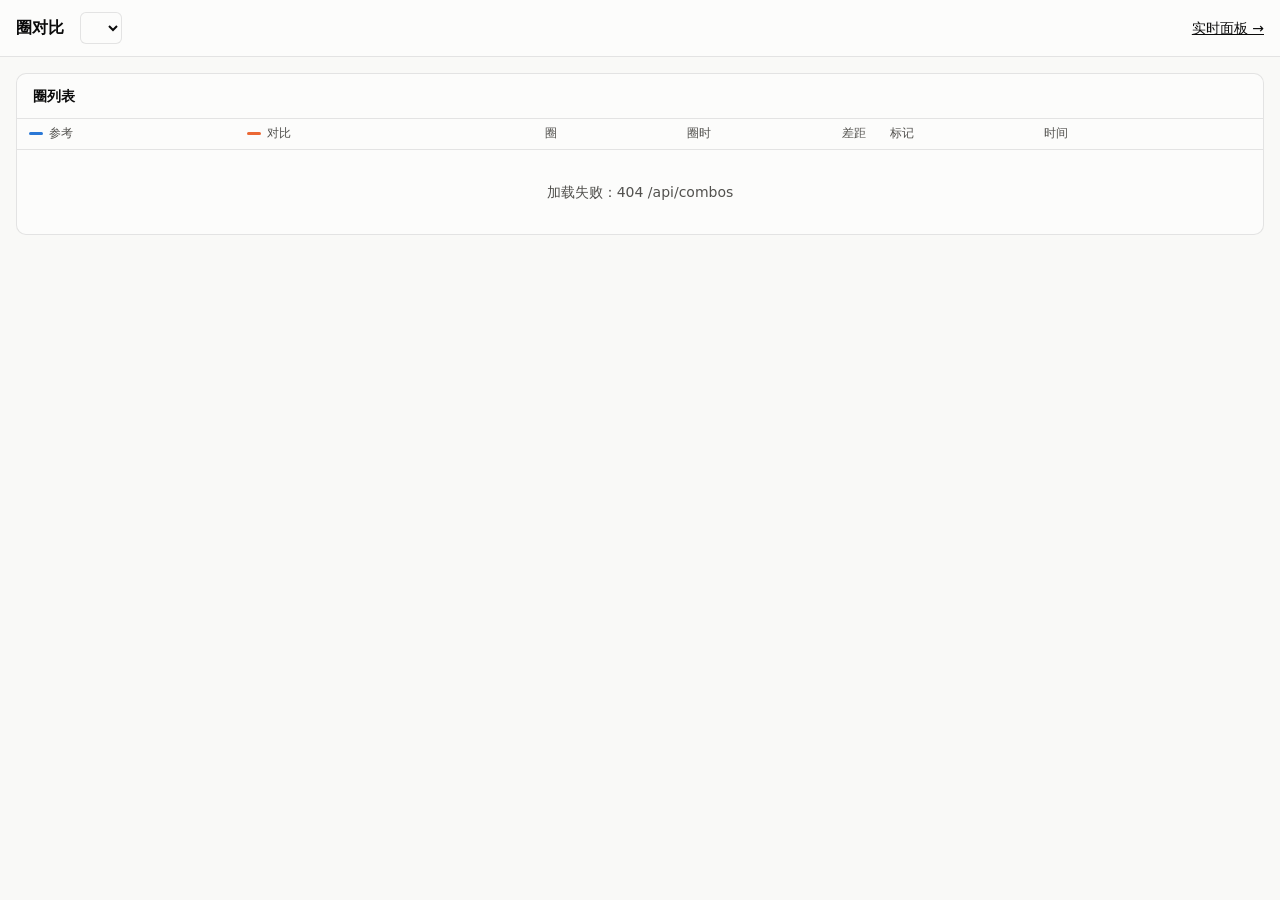
==== web/index.html @ b54a20e9 "Build lap comparison page and live dashboard - web/index.html: combo picker, lap table (ref/cmp pick" ====
<!doctype html>
<html lang="zh-CN">
<head>
<meta charset="utf-8">
<meta name="viewport" content="width=device-width, initial-scale=1">
<title>圈对比</title>
<link rel="stylesheet" href="/vendor/uPlot.min.css">
<style>
:root {
  color-scheme: light;
  --page: #f9f9f7;
  --surface: #fcfcfb;
  --text: #0b0b0b;
  --text-2: #52514e;
  --muted: #898781;
  --grid: #e1e0d9;
  --axis: #c3c2b7;
  --border: rgba(11, 11, 11, 0.10);
  --hover: rgba(11, 11, 11, 0.04);
  --ref: #2a78d6;
  --cmp: #eb6834;
  --slower: #d03b3b;
  --faster: #0ca30c;
  --slower-wash: rgba(208, 59, 59, 0.12);
  --faster-wash: rgba(12, 163, 12, 0.12);
  --danger-text: #b42f2f;
}
@media (prefers-color-scheme: dark) {
  :root:where(:not([data-theme="light"])) {
    color-scheme: dark;
    --page: #0d0d0d;
    --surface: #1a1a19;
    --text: #f0efec;
    --text-2: #c3c2b7;
    --muted: #898781;
    --grid: #2c2c2a;
    --axis: #383835;
    --border: rgba(255, 255, 255, 0.10);
    --hover: rgba(255, 255, 255, 0.05);
    --ref: #3987e5;
    --cmp: #d95926;
    --slower-wash: rgba(208, 59, 59, 0.20);
    --faster-wash: rgba(12, 163, 12, 0.20);
    --danger-text: #e66767;
  }
}
:root[data-theme="dark"] {
  color-scheme: dark;
  --page: #0d0d0d;
  --surface: #1a1a19;
  --text: #f0efec;
  --text-2: #c3c2b7;
  --muted: #898781;
  --grid: #2c2c2a;
  --axis: #383835;
  --border: rgba(255, 255, 255, 0.10);
  --hover: rgba(255, 255, 255, 0.05);
  --ref: #3987e5;
  --cmp: #d95926;
  --slower-wash: rgba(208, 59, 59, 0.20);
  --faster-wash: rgba(12, 163, 12, 0.20);
  --danger-text: #e66767;
}

* { box-sizing: border-box; }
body {
  margin: 0;
  background: var(--page);
  color: var(--text);
  font: 14px/1.45 system-ui, -apple-system, "Segoe UI", "PingFang SC", "Microsoft YaHei", sans-serif;
}
header {
  display: flex; flex-wrap: wrap; align-items: center; gap: 12px 16px;
  padding: 12px 16px; border-bottom: 1px solid var(--border); background: var(--surface);
}
header h1 { font-size: 16px; margin: 0; font-weight: 600; }
header .spacer { flex: 1; }
a { color: inherit; }
select, button {
  font: inherit; color: var(--text); background: var(--surface);
  border: 1px solid var(--border); border-radius: 6px; padding: 5px 10px; min-height: 32px;
}
button { cursor: pointer; }
button:hover:not(:disabled) { background: var(--hover); }
button:disabled { opacity: .45; cursor: default; }
select { max-width: 100%; }

main { padding: 16px; max-width: 1400px; margin: 0 auto; display: grid; gap: 16px; }
main > * { min-width: 0; }     /* 表格太宽时在卡片内部滚动，不把整页撑宽 */
.card { background: var(--surface); border: 1px solid var(--border); border-radius: 10px; }
.card-head {
  display: flex; flex-wrap: wrap; align-items: baseline; gap: 8px 16px;
  padding: 12px 16px; border-bottom: 1px solid var(--border);
}
.card-head h2 { font-size: 14px; margin: 0; font-weight: 600; }
.hint { color: var(--muted); font-size: 12px; }
.empty { padding: 32px 16px; text-align: center; color: var(--text-2); }

/* ---- lap table */
.table-wrap { overflow: auto; max-height: 340px; }
table { border-collapse: collapse; width: 100%; font-variant-numeric: tabular-nums; }
th, td { padding: 6px 12px; text-align: left; white-space: nowrap; }
th { position: sticky; top: 0; background: var(--surface); color: var(--text-2); font-weight: 500;
     font-size: 12px; border-bottom: 1px solid var(--border); z-index: 1; }
td { border-bottom: 1px solid var(--grid); }
tbody tr:hover { background: var(--hover); }
td.num, th.num { text-align: right; }
td.pick { text-align: center; width: 1%; }
td.pick input { width: 16px; height: 16px; cursor: pointer; }
td.pick input:disabled { cursor: default; }
.ref-key, .cmp-key { display: inline-block; width: 14px; height: 3px; border-radius: 2px; vertical-align: middle; margin-right: 6px; }
.ref-key { background: var(--ref); }
.cmp-key { background: var(--cmp); }
.chip { display: inline-block; font-size: 12px; padding: 0 6px; border-radius: 4px; border: 1px solid var(--border);
        color: var(--text-2); margin-right: 4px; }
.chip.bad { color: var(--danger-text); }
.best { font-weight: 600; }
.del { border: none; background: none; color: var(--muted); padding: 2px 6px; min-height: 0; }
.del:hover { color: var(--danger-text); background: none; }

/* ---- charts */
.legend { display: flex; flex-wrap: wrap; gap: 4px 20px; align-items: center; }
.legend span { white-space: nowrap; }
.readout {
  display: grid; grid-template-columns: repeat(auto-fill, minmax(150px, 1fr)); gap: 2px 16px;
  padding: 8px 16px; border-bottom: 1px solid var(--border); font-variant-numeric: tabular-nums;
  font-size: 12px; color: var(--text-2); min-height: 38px;
}
.readout b { color: var(--text); font-weight: 600; }
.chart { padding: 4px 4px 0; }
.chart-title { padding: 6px 12px 0; font-size: 12px; color: var(--text-2); display: flex; justify-content: space-between; gap: 8px; }
.chart-title .hint { white-space: nowrap; }
.u-select { background: var(--hover); }
.uplot { font-family: inherit; }
</style>
</head>
<body>
<header>
  <h1>圈对比</h1>
  <select id="combo" aria-label="赛道和车型"></select>
  <span class="spacer"></span>
  <a href="/live">实时面板 →</a>
</header>

<main>
  <section class="card" id="laps-card">
    <div class="card-head">
      <h2>圈列表</h2>
      <span class="hint" id="laps-hint"></span>
    </div>
    <div class="table-wrap">
      <table>
        <thead><tr>
          <th title="参考圈"><span class="ref-key"></span>参考</th>
          <th title="对比圈"><span class="cmp-key"></span>对比</th>
          <th class="num">圈</th>
          <th class="num">圈时</th>
          <th class="num">差距</th>
          <th>标记</th>
          <th>时间</th>
          <th></th>
        </tr></thead>
        <tbody id="laps"></tbody>
      </table>
    </div>
    <div class="empty" id="laps-empty" hidden></div>
  </section>

  <section class="card" id="charts-card" hidden>
    <div class="card-head">
      <div class="legend" id="legend"></div>
      <span class="spacer" style="flex:1"></span>
      <span class="hint">拖动框选放大，双击还原</span>
      <button id="csv">导出 CSV</button>
    </div>
    <div class="readout" id="readout"></div>
    <div id="charts"></div>
  </section>
</main>

<script src="/vendor/uPlot.iife.min.js"></script>
<script>
"use strict";

const GAME_NAMES = { sim: "模拟数据", acc: "ACC", ac: "AC", iracing: "iRacing", lmu: "LMU" };
const $ = (id) => document.getElementById(id);
const state = { combo: null, laps: [], bestId: null, ref: null, cmp: null, data: null, plots: [] };

// ------------------------------------------------------------------ helpers
function fmtLap(ms) {
  if (ms == null || ms <= 0) return "--:--.---";
  const m = Math.floor(ms / 60000), s = Math.floor(ms % 60000 / 1000), milli = ms % 1000;
  return `${m}:${String(s).padStart(2, "0")}.${String(milli).padStart(3, "0")}`;
}
function fmtGap(ms) {
  if (ms == null) return "";
  if (ms === 0) return "—";
  return (ms > 0 ? "+" : "−") + (Math.abs(ms) / 1000).toFixed(3);
}
function fmtDelta(s) {
  if (s == null || Number.isNaN(s)) return "–";
  return (s > 0 ? "+" : s < 0 ? "−" : "±") + Math.abs(s).toFixed(3) + " s";
}
function fmtDate(iso) {
  const d = new Date(iso);
  if (Number.isNaN(d.getTime())) return iso || "";
  const pad = (n) => String(n).padStart(2, "0");
  return `${d.getMonth() + 1}-${pad(d.getDate())} ${pad(d.getHours())}:${pad(d.getMinutes())}`;
}
function css(name) { return getComputedStyle(document.documentElement).getPropertyValue(name).trim(); }
async function getJSON(url, opts) {
  const r = await fetch(url, opts);
  if (!r.ok) throw new Error(`${r.status} ${url}`);
  return r.json();
}
function comboKey(c) { return [c.game, c.track, c.car].join("\u0000"); }
function comboLabel(c) { return `${GAME_NAMES[c.game] || c.game} · ${c.track} · ${c.car}（${c.laps} 圈）`; }
function lapLabel(lap) { return `第 ${lap.lap_number} 圈 ${fmtLap(lap.lap_time_ms)}`; }

// URL 里记住当前选择，刷新 / 分享链接时能回到同一个对比
function saveUrl() {
  const p = new URLSearchParams();
  if (state.combo) { p.set("game", state.combo.game); p.set("track", state.combo.track); p.set("car", state.combo.car); }
  if (state.ref) p.set("ref", state.ref);
  if (state.cmp) p.set("cmp", state.cmp);
  history.replaceState(null, "", "?" + p.toString());
}

// ------------------------------------------------------------------ combos
async function loadCombos() {
  const combos = await getJSON("/api/combos");
  const sel = $("combo");
  sel.innerHTML = "";
  if (!combos.length) {
    sel.hidden = true;
    showLapsEmpty("还没有记录到任何圈。开着游戏跑几圈，或者用 python -m simtelemetry --game sim 生成演示数据。");
    return;
  }
  const url = new URLSearchParams(location.search);
  let pick = combos[0];
  for (const c of combos) {
    const o = document.createElement("option");
    o.value = comboKey(c);
    o.textContent = comboLabel(c);
    sel.append(o);
    if (c.game === url.get("game") && c.track === url.get("track") && c.car === url.get("car")) pick = c;
  }
  sel.value = comboKey(pick);
  sel.onchange = () => selectCombo(combos.find((c) => comboKey(c) === sel.value), false);
  await selectCombo(pick, true);
}

function showLapsEmpty(text) {
  $("laps").innerHTML = "";
  $("laps-empty").textContent = text;
  $("laps-empty").hidden = false;
  $("charts-card").hidden = true;
}

async function selectCombo(combo, fromUrl) {
  state.combo = combo;
  const q = new URLSearchParams({ game: combo.game, track: combo.track, car: combo.car });
  const r = await getJSON("/api/laps?" + q);
  state.laps = r.laps;
  state.bestId = r.best_lap_id;
  const url = new URLSearchParams(location.search);
  const has = (id) => state.laps.some((l) => l.id === id);
  const uRef = Number(url.get("ref")), uCmp = Number(url.get("cmp"));
  if (fromUrl && has(uRef) && has(uCmp) && uRef !== uCmp) {
    state.ref = uRef; state.cmp = uCmp;
  } else {
    // 默认：参考 = 个人最快干净圈；对比 = 最近的另一圈
    state.ref = state.bestId ?? state.laps[0]?.id ?? null;
    state.cmp = state.laps.find((l) => l.id !== state.ref)?.id ?? null;
  }
  renderLaps();
  await loadCompare();
}

// ------------------------------------------------------------------ lap table
function renderLaps() {
  const tbody = $("laps");
  tbody.innerHTML = "";
  const best = state.laps.find((l) => l.id === state.bestId);
  $("laps-empty").hidden = true;
  $("laps-hint").textContent = best
    ? `${state.laps.length} 圈 · 最快干净圈 ${fmtLap(best.lap_time_ms)}`
    : `${state.laps.length} 圈 · 还没有干净圈（有效、完整、非出站/进站）`;
  if (!state.laps.length) { showLapsEmpty("这个组合下没有圈了。"); return; }

  for (const lap of state.laps) {
    const tr = document.createElement("tr");
    const flags = [];
    if (lap.is_out_lap) flags.push(["出站", false]);
    if (lap.is_in_lap) flags.push(["进站", false]);
    if (!lap.is_valid) flags.push(["无效", true]);
    if (!lap.is_complete) flags.push(["不完整", true]);
    if (lap.time_source === "estimated") flags.push(["估算圈时", false]);
    tr.innerHTML = `
      <td class="pick"><input type="radio" name="ref" aria-label="设为参考圈" ${lap.id === state.ref ? "checked" : ""} ${lap.id === state.cmp ? "disabled" : ""}></td>
      <td class="pick"><input type="radio" name="cmp" aria-label="设为对比圈" ${lap.id === state.cmp ? "checked" : ""} ${lap.id === state.ref ? "disabled" : ""}></td>
      <td class="num">${lap.lap_number}</td>
      <td class="num ${lap.id === state.bestId ? "best" : ""}">${fmtLap(lap.lap_time_ms)}</td>
      <td class="num">${best && lap.is_clean ? fmtGap(lap.lap_time_ms - best.lap_time_ms) : ""}</td>
      <td>${flags.map(([t, bad]) => `<span class="chip${bad ? " bad" : ""}">${t}</span>`).join("")}</td>
      <td>${fmtDate(lap.recorded_at)}</td>
      <td><button class="del" title="删除这一圈" aria-label="删除第 ${lap.lap_number} 圈">✕</button></td>`;
    const [refIn, cmpIn] = tr.querySelectorAll("input");
    refIn.onchange = () => { state.ref = lap.id; renderLaps(); loadCompare(); };
    cmpIn.onchange = () => { state.cmp = lap.id; renderLaps(); loadCompare(); };
    tr.querySelector(".del").onclick = () => deleteLap(lap);
    tbody.append(tr);
  }
}

async function deleteLap(lap) {
  if (!confirm(`删除${lapLabel(lap)}？删除后不能恢复。`)) return;
  await fetch(`/api/laps/${lap.id}`, { method: "DELETE" });
  if (state.ref === lap.id) state.ref = null;
  if (state.cmp === lap.id) state.cmp = null;
  await selectCombo(state.combo, false);
}

// ------------------------------------------------------------------ compare
async function loadCompare() {
  saveUrl();
  if (!state.ref || !state.cmp) {
    $("charts-card").hidden = true;
    destroyPlots();
    return;
  }
  const points = Math.max(300, Math.min(3000, Math.round(document.querySelector("main").clientWidth * 1.5 || 1500)));
  const want = [state.ref, state.cmp].join();
  const data = await getJSON(`/api/compare?ref=${state.ref}&cmp=${state.cmp}&points=${points}`);
  if ([state.ref, state.cmp].join() !== want) return;     // 加载期间用户又换了圈
  state.data = data;
  $("charts-card").hidden = false;
  renderLegend();
  buildPlots();
}

function renderLegend() {
  const d = state.data;
  const total = d.delta[d.delta.length - 1];
  $("legend").innerHTML = `
    <span><span class="ref-key"></span>参考：${lapLabel(d.ref.lap)}</span>
    <span><span class="cmp-key"></span>对比：${lapLabel(d.cmp.lap)}</span>
    <span>终点差距 <b>${fmtDelta(total)}</b>${total > 0 ? "（对比圈更慢）" : total < 0 ? "（对比圈更快）" : ""}</span>`;
}

// 横轴刻度取整：米用 50/100/200/250/500/1000…，百分比用 1/2/5/10/20/25
function xSplits(u, ai, min, max) {
  const len = state.data.track_length_m, k = len || 100;
  const span = (max - min) * k, target = Math.max(3, Math.floor(u.width / 90));
  const steps = len ? [10, 20, 50, 100, 200, 250, 500, 1000, 2000] : [1, 2, 5, 10, 20, 25, 50];
  const step = steps.find((st) => span / st <= target) || steps[steps.length - 1];
  const out = [];
  for (let v = Math.ceil(min * k / step) * step; v <= max * k + 1e-9; v += step) out.push(v / k);
  return out;
}

function xInfo() {
  const len = state.data.track_length_m;
  return len
    ? { len, unit: "m", fmt: (x) => `${Math.round(x * len)} m`, tick: (x) => String(Math.round(x * len)) }
    : { len: null, unit: "%", fmt: (x) => `${(x * 100).toFixed(1)}%`, tick: (x) => `${Math.round(x * 100)}` };
}

// 五张图共用一个横轴；颜色只表示“哪一圈”，油门在 0 以上、刹车在 0 以下
const CHARTS = [
  { key: "delta", title: "时间差 delta（s）", hint: "0 以上 = 对比圈更慢", height: 150 },
  { key: "speed", title: "速度（km/h）", height: 190 },
  { key: "pedals", title: "油门（上）/ 刹车（下）（%）", height: 170 },
  { key: "gear", title: "挡位", height: 140 },
  { key: "steer", title: "转向（左右满舵 = ±100%）", hint: "正负方向取决于游戏", height: 130 },
];

function destroyPlots() {
  for (const p of state.plots) p.destroy();
  state.plots = [];
  $("charts").innerHTML = "";
}

function buildPlots() {
  destroyPlots();
  const d = state.data, x = d.x, xi = xInfo();
  const colors = { ref: css("--ref"), cmp: css("--cmp"), text: css("--text"), muted: css("--muted"),
                   grid: css("--grid"), axis: css("--axis"), slowerWash: css("--slower-wash"), fasterWash: css("--faster-wash") };
  const pct = (arr, k = 100) => arr.map((v) => (v == null ? null : v * k));
  // 踏板：松开（≈0）的地方不画，只保留离开 / 回到 0 的那一个点，否则几条 0 线叠在一起像一根坐标轴
  const on = (v) => v != null && v > 0.005;
  const pedal = (arr, sign) => arr.map((v, i) => (on(v) || on(arr[i - 1]) || on(arr[i + 1]) ? sign * (v || 0) * 100 : null));
  const pos0 = d.delta.map((v) => (v == null ? null : Math.max(v, 0)));
  const neg0 = d.delta.map((v) => (v == null ? null : Math.min(v, 0)));
  const line = (stroke, extra = {}) => ({ stroke, width: 2, points: { show: false }, ...extra });
  const stepped = uPlot.paths.stepped({ align: 1 });

  const series = {
    delta: [[pos0, neg0, d.delta], [
      { stroke: "transparent", fill: colors.slowerWash, fillTo: 0, width: 0, points: { show: false } },
      { stroke: "transparent", fill: colors.fasterWash, fillTo: 0, width: 0, points: { show: false } },
      line(colors.text, { width: 1.5 }),
    ]],
    speed: [[d.ref.speed, d.cmp.speed], [line(colors.ref), line(colors.cmp)]],
    pedals: [[pedal(d.ref.throttle, 1), pedal(d.cmp.throttle, 1), pedal(d.ref.brake, -1), pedal(d.cmp.brake, -1)],
             [line(colors.ref), line(colors.cmp), line(colors.ref), line(colors.cmp)]],
    gear: [[d.ref.gear, d.cmp.gear], [line(colors.ref, { paths: stepped }), line(colors.cmp, { paths: stepped })]],
    steer: [[pct(d.ref.steer), pct(d.cmp.steer)], [line(colors.ref), line(colors.cmp)]],
  };
  const yRange = {
    delta: (u, min, max) => { const m = Math.max(0.05, Math.abs(min), Math.abs(max)) * 1.1; return [-m, m]; },
    pedals: () => [-105, 105],
    steer: (u, min, max) => { const m = Math.max(10, Math.abs(min), Math.abs(max)) * 1.1; return [-m, m]; },
    gear: (u, min, max) => [Math.min(0, min) - 0.5, max + 0.5],
  };
  const ySplits = {
    gear: (u, ai, min, max) => { const out = []; for (let g = Math.ceil(min); g <= max; g++) out.push(g); return out; },
  };
  const yValues = {
    pedals: (u, ticks) => ticks.map((t) => Math.abs(t)),
    gear: (u, ticks) => ticks.map((t) => (Number.isInteger(t) ? (t < 0 ? "R" : t === 0 ? "N" : t) : "")),
  };

  const width = Math.max(280, $("charts").clientWidth - 8);
  const sync = uPlot.sync("lap-compare");
  const axisBase = { stroke: colors.muted, grid: { stroke: colors.grid, width: 1 }, ticks: { stroke: colors.axis, width: 1, size: 4 },
                     font: "11px system-ui, sans-serif" };

  CHARTS.forEach((c, i) => {
    const wrap = document.createElement("div");
    wrap.className = "chart";
    wrap.innerHTML = `<div class="chart-title"><span>${c.title}</span>${c.hint ? `<span class="hint">${c.hint}</span>` : ""}</div>`;
    $("charts").append(wrap);
    const [ys, ser] = series[c.key];
    const last = i === CHARTS.length - 1;
    const opts = {
      width, height: c.height,
      legend: { show: false },
      cursor: { y: false, sync: { key: sync.key, setSeries: false, scales: ["x", null] }, drag: { x: true, y: false },
                points: { size: 8, width: 2, stroke: css("--surface") } },
      scales: { x: { time: false }, y: { range: yRange[c.key] } },
      axes: [
        { ...axisBase, splits: xSplits, values: (u, ticks) => ticks.map(xi.tick), size: last ? 34 : 8, ...(last ? {} : { values: () => [] }),
          label: last ? (xi.len ? "距离（m）" : "圈内位置（%）") : undefined, labelSize: last ? 16 : 0, labelFont: "11px system-ui, sans-serif" },
        { ...axisBase, size: 44, values: yValues[c.key], splits: ySplits[c.key] },
      ],
      series: [{}, ...ser],
      hooks: { setCursor: [(u) => updateReadout(u.cursor.idx)] },
    };
    state.plots.push(new uPlot(opts, [x, ...ys], wrap));
  });
  // 框选放大 / 双击还原：任意一张图改了 x 范围，同步到其它图
  for (const p of state.plots) {
    p.hooks.setScale = [(u, key) => {
      if (key !== "x") return;
      const { min, max } = u.scales.x;
      for (const o of state.plots) if (o !== u && (o.scales.x.min !== min || o.scales.x.max !== max)) o.setScale("x", { min, max });
    }];
  }
  updateReadout(null);
}

function updateReadout(idx) {
  const d = state.data, el = $("readout");
  if (!d) return;
  if (idx == null) { el.innerHTML = `<span>鼠标移到图上（手机上点一下）查看该位置的数值</span>`; return; }
  const xi = xInfo();
  const g = (v) => (v == null ? "–" : v < 0 ? "R" : v === 0 ? "N" : v);
  const n = (v, k = 1, f = 0) => (v == null ? "–" : (v * k).toFixed(f));
  el.innerHTML = `
    <span>位置 <b>${xi.fmt(d.x[idx])}</b></span>
    <span>delta <b>${fmtDelta(d.delta[idx])}</b></span>
    <span><span class="ref-key"></span>速度 <b>${n(d.ref.speed[idx])}</b> · <span class="cmp-key"></span><b>${n(d.cmp.speed[idx])}</b></span>
    <span><span class="ref-key"></span>油门 <b>${n(d.ref.throttle[idx], 100)}%</b> · <span class="cmp-key"></span><b>${n(d.cmp.throttle[idx], 100)}%</b></span>
    <span><span class="ref-key"></span>刹车 <b>${n(d.ref.brake[idx], 100)}%</b> · <span class="cmp-key"></span><b>${n(d.cmp.brake[idx], 100)}%</b></span>
    <span><span class="ref-key"></span>挡位 <b>${g(d.ref.gear[idx])}</b> · <span class="cmp-key"></span><b>${g(d.cmp.gear[idx])}</b></span>`;
}

// ------------------------------------------------------------------ CSV
function exportCsv() {
  const d = state.data;
  if (!d) return;
  const xi = xInfo();
  const ch = ["speed", "throttle", "brake", "steer", "gear", "rpm"];
  const head = [xi.len ? "distance_m" : "position_pct", ...ch.map((c) => "ref_" + c), ...ch.map((c) => "cmp_" + c), "delta_s"];
  const rows = [head.join(",")];
  d.x.forEach((x, i) => {
    const pos = xi.len ? (x * xi.len).toFixed(1) : (x * 100).toFixed(3);
    rows.push([pos, ...ch.map((c) => d.ref[c][i] ?? ""), ...ch.map((c) => d.cmp[c][i] ?? ""), d.delta[i] ?? ""].join(","));
  });
  const blob = new Blob(["﻿" + rows.join("\n")], { type: "text/csv;charset=utf-8" });
  const a = document.createElement("a");
  a.href = URL.createObjectURL(blob);
  a.download = `lap_${d.ref.lap.lap_number}_vs_${d.cmp.lap.lap_number}.csv`;
  a.click();
  setTimeout(() => URL.revokeObjectURL(a.href), 1000);
}
$("csv").onclick = exportCsv;

// ------------------------------------------------------------------ resize / theme
let resizeTimer = 0;
new ResizeObserver(() => {
  clearTimeout(resizeTimer);
  resizeTimer = setTimeout(() => {
    const w = Math.max(280, $("charts").clientWidth - 8);
    for (const p of state.plots) p.setSize({ width: w, height: p.height });
  }, 100);
}).observe($("charts"));
matchMedia("(prefers-color-scheme: dark)").addEventListener("change", () => state.data && buildPlots());

loadCombos().catch((e) => showLapsEmpty("加载失败：" + e.message));
</script>
</body>
</html>
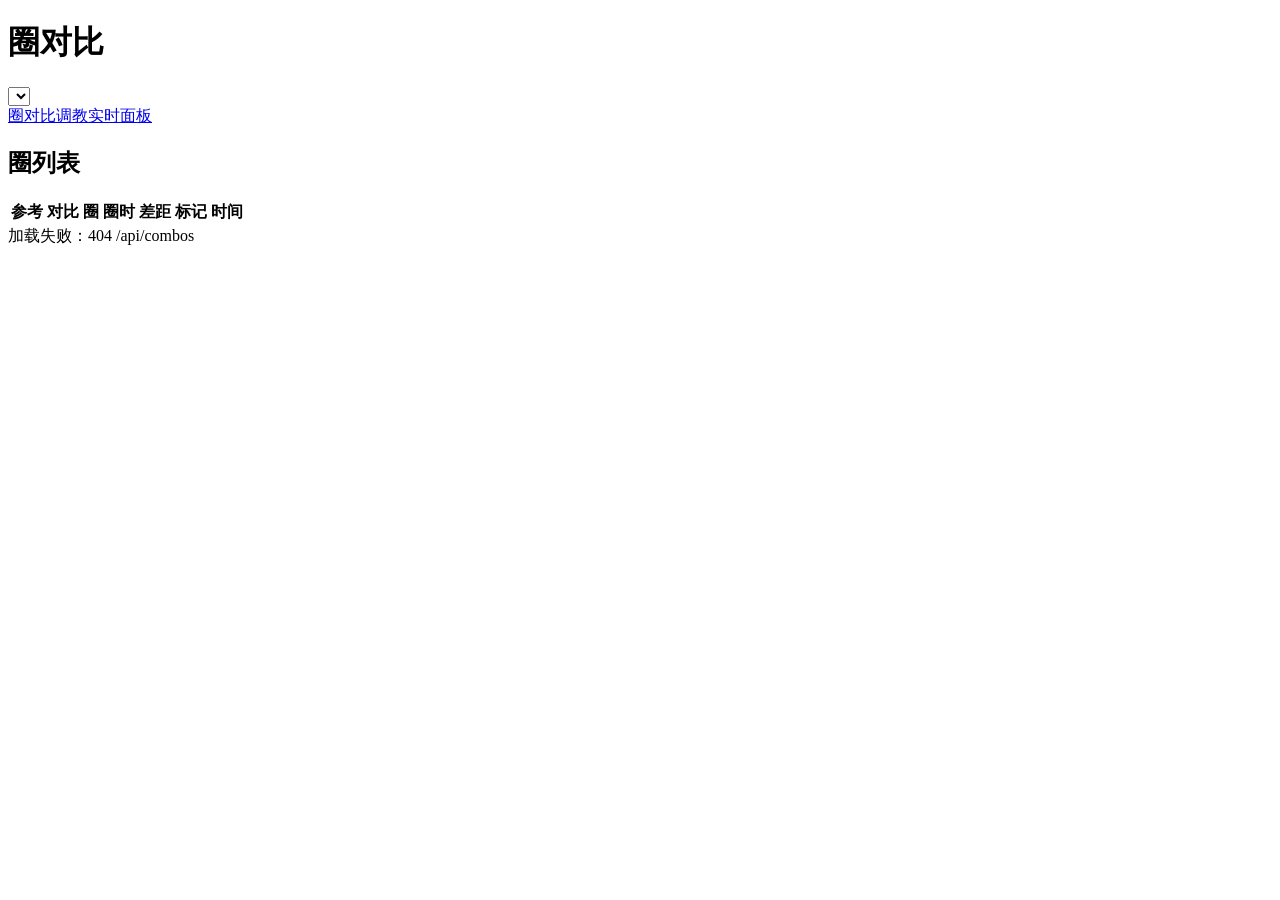
==== commit 35547a3e: "Add setup library with version history and setups page - setups/library.py: background scan of the A" ====
--- a/web/index.html
+++ b/web/index.html
@@ -5,119 +5,8 @@
 <meta name="viewport" content="width=device-width, initial-scale=1">
 <title>圈对比</title>
 <link rel="stylesheet" href="/vendor/uPlot.min.css">
+<link rel="stylesheet" href="/static/app.css">
 <style>
-:root {
-  color-scheme: light;
-  --page: #f9f9f7;
-  --surface: #fcfcfb;
-  --text: #0b0b0b;
-  --text-2: #52514e;
-  --muted: #898781;
-  --grid: #e1e0d9;
-  --axis: #c3c2b7;
-  --border: rgba(11, 11, 11, 0.10);
-  --hover: rgba(11, 11, 11, 0.04);
-  --ref: #2a78d6;
-  --cmp: #eb6834;
-  --slower: #d03b3b;
-  --faster: #0ca30c;
-  --slower-wash: rgba(208, 59, 59, 0.12);
-  --faster-wash: rgba(12, 163, 12, 0.12);
-  --danger-text: #b42f2f;
-}
-@media (prefers-color-scheme: dark) {
-  :root:where(:not([data-theme="light"])) {
-    color-scheme: dark;
-    --page: #0d0d0d;
-    --surface: #1a1a19;
-    --text: #f0efec;
-    --text-2: #c3c2b7;
-    --muted: #898781;
-    --grid: #2c2c2a;
-    --axis: #383835;
-    --border: rgba(255, 255, 255, 0.10);
-    --hover: rgba(255, 255, 255, 0.05);
-    --ref: #3987e5;
-    --cmp: #d95926;
-    --slower-wash: rgba(208, 59, 59, 0.20);
-    --faster-wash: rgba(12, 163, 12, 0.20);
-    --danger-text: #e66767;
-  }
-}
-:root[data-theme="dark"] {
-  color-scheme: dark;
-  --page: #0d0d0d;
-  --surface: #1a1a19;
-  --text: #f0efec;
-  --text-2: #c3c2b7;
-  --muted: #898781;
-  --grid: #2c2c2a;
-  --axis: #383835;
-  --border: rgba(255, 255, 255, 0.10);
-  --hover: rgba(255, 255, 255, 0.05);
-  --ref: #3987e5;
-  --cmp: #d95926;
-  --slower-wash: rgba(208, 59, 59, 0.20);
-  --faster-wash: rgba(12, 163, 12, 0.20);
-  --danger-text: #e66767;
-}
-
-* { box-sizing: border-box; }
-body {
-  margin: 0;
-  background: var(--page);
-  color: var(--text);
-  font: 14px/1.45 system-ui, -apple-system, "Segoe UI", "PingFang SC", "Microsoft YaHei", sans-serif;
-}
-header {
-  display: flex; flex-wrap: wrap; align-items: center; gap: 12px 16px;
-  padding: 12px 16px; border-bottom: 1px solid var(--border); background: var(--surface);
-}
-header h1 { font-size: 16px; margin: 0; font-weight: 600; }
-header .spacer { flex: 1; }
-a { color: inherit; }
-select, button {
-  font: inherit; color: var(--text); background: var(--surface);
-  border: 1px solid var(--border); border-radius: 6px; padding: 5px 10px; min-height: 32px;
-}
-button { cursor: pointer; }
-button:hover:not(:disabled) { background: var(--hover); }
-button:disabled { opacity: .45; cursor: default; }
-select { max-width: 100%; }
-
-main { padding: 16px; max-width: 1400px; margin: 0 auto; display: grid; gap: 16px; }
-main > * { min-width: 0; }     /* 表格太宽时在卡片内部滚动，不把整页撑宽 */
-.card { background: var(--surface); border: 1px solid var(--border); border-radius: 10px; }
-.card-head {
-  display: flex; flex-wrap: wrap; align-items: baseline; gap: 8px 16px;
-  padding: 12px 16px; border-bottom: 1px solid var(--border);
-}
-.card-head h2 { font-size: 14px; margin: 0; font-weight: 600; }
-.hint { color: var(--muted); font-size: 12px; }
-.empty { padding: 32px 16px; text-align: center; color: var(--text-2); }
-
-/* ---- lap table */
-.table-wrap { overflow: auto; max-height: 340px; }
-table { border-collapse: collapse; width: 100%; font-variant-numeric: tabular-nums; }
-th, td { padding: 6px 12px; text-align: left; white-space: nowrap; }
-th { position: sticky; top: 0; background: var(--surface); color: var(--text-2); font-weight: 500;
-     font-size: 12px; border-bottom: 1px solid var(--border); z-index: 1; }
-td { border-bottom: 1px solid var(--grid); }
-tbody tr:hover { background: var(--hover); }
-td.num, th.num { text-align: right; }
-td.pick { text-align: center; width: 1%; }
-td.pick input { width: 16px; height: 16px; cursor: pointer; }
-td.pick input:disabled { cursor: default; }
-.ref-key, .cmp-key { display: inline-block; width: 14px; height: 3px; border-radius: 2px; vertical-align: middle; margin-right: 6px; }
-.ref-key { background: var(--ref); }
-.cmp-key { background: var(--cmp); }
-.chip { display: inline-block; font-size: 12px; padding: 0 6px; border-radius: 4px; border: 1px solid var(--border);
-        color: var(--text-2); margin-right: 4px; }
-.chip.bad { color: var(--danger-text); }
-.best { font-weight: 600; }
-.del { border: none; background: none; color: var(--muted); padding: 2px 6px; min-height: 0; }
-.del:hover { color: var(--danger-text); background: none; }
-
 /* ---- charts */
 .legend { display: flex; flex-wrap: wrap; gap: 4px 20px; align-items: center; }
 .legend span { white-space: nowrap; }
@@ -139,7 +28,7 @@
   <h1>圈对比</h1>
   <select id="combo" aria-label="赛道和车型"></select>
   <span class="spacer"></span>
-  <a href="/live">实时面板 →</a>
+  <nav><a href="/" aria-current="page">圈对比</a><a href="/setups">调教</a><a href="/live">实时面板</a></nav>
 </header>
 
 <main>
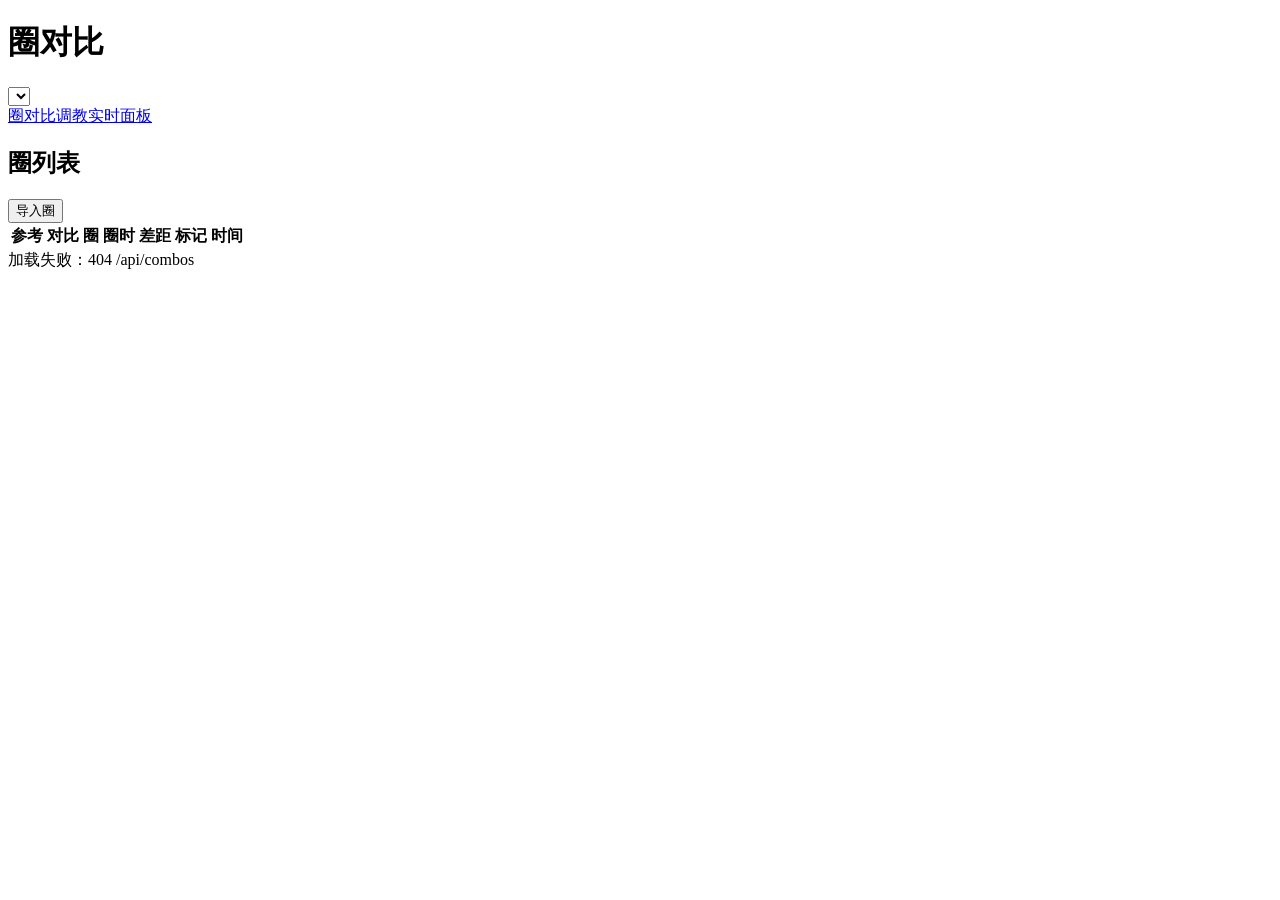
==== commit 3f10ef85: "Add single-lap export/import for comparing against friends' laps - simtelemetry/lapfile.py: .lap.gz " ====
--- a/web/index.html
+++ b/web/index.html
@@ -21,6 +21,16 @@
 .chart-title .hint { white-space: nowrap; }
 .u-select { background: var(--hover); }
 .uplot { font-family: inherit; }
+/* ---- corners */
+#corners-card .table-wrap { max-height: none; }
+#corners tr { cursor: pointer; }
+#corners tr:focus-visible { outline: 2px solid var(--axis); outline-offset: -2px; }
+#corners tr.sel { background: var(--hover); }
+#corners .sep { color: var(--muted); padding: 0 2px; }
+#corners td.slower { background: var(--slower-wash); }
+#corners td.faster { background: var(--faster-wash); }
+#corners-foot td { color: var(--text-2); border-bottom: none; }
+#corners-foot tr:last-child td { color: var(--text); font-weight: 600; }
 </style>
 </head>
 <body>
@@ -36,6 +46,9 @@
     <div class="card-head">
       <h2>圈列表</h2>
       <span class="hint" id="laps-hint"></span>
+      <span style="flex:1"></span>
+      <button id="import-btn" title="导入别人导出的 .lap.gz，拿来当参考圈对比">导入圈</button>
+      <input type="file" id="import-file" accept=".gz" multiple hidden>
     </div>
     <div class="table-wrap">
       <table>
@@ -65,6 +78,29 @@
     <div class="readout" id="readout"></div>
     <div id="charts"></div>
   </section>
+
+  <section class="card" id="corners-card" hidden>
+    <div class="card-head">
+      <h2>弯道</h2>
+      <span class="hint" id="corners-hint"></span>
+    </div>
+    <div class="table-wrap">
+      <table>
+        <thead><tr>
+          <th>弯</th>
+          <th class="num" id="corners-pos-head">位置</th>
+          <th class="num">入弯速度</th>
+          <th class="num">最低速度</th>
+          <th class="num">出弯速度</th>
+          <th class="num" id="corners-brake-head">刹车点</th>
+          <th class="num" title="对比圈 − 参考圈，+ = 对比圈更慢">用时差</th>
+        </tr></thead>
+        <tbody id="corners"></tbody>
+        <tfoot id="corners-foot"></tfoot>
+      </table>
+    </div>
+    <div class="empty" id="corners-empty" hidden>参考圈的速度曲线里没有找到明显减速的弯。</div>
+  </section>
 </main>
 
 <script src="/vendor/uPlot.iife.min.js"></script>
@@ -73,7 +109,7 @@
 
 const GAME_NAMES = { sim: "模拟数据", acc: "ACC", ac: "AC", iracing: "iRacing", lmu: "LMU" };
 const $ = (id) => document.getElementById(id);
-const state = { combo: null, laps: [], bestId: null, ref: null, cmp: null, data: null, plots: [] };
+const state = { combo: null, laps: [], bestId: null, ref: null, cmp: null, data: null, plots: [], theo: null, corner: null };
 
 // ------------------------------------------------------------------ helpers
 function fmtLap(ms) {
@@ -144,10 +180,12 @@
   $("laps-empty").textContent = text;
   $("laps-empty").hidden = false;
   $("charts-card").hidden = true;
+  $("corners-card").hidden = true;
 }
 
 async function selectCombo(combo, fromUrl) {
   state.combo = combo;
+  state.theo = null;
   const q = new URLSearchParams({ game: combo.game, track: combo.track, car: combo.car });
   const r = await getJSON("/api/laps?" + q);
   state.laps = r.laps;
@@ -163,7 +201,18 @@
     state.cmp = state.laps.find((l) => l.id !== state.ref)?.id ?? null;
   }
   renderLaps();
+  loadTheo(combo);
   await loadCompare();
+}
+
+// 理论最快圈：每段取各干净圈里最快的一段（后端在最快圈上按弯道分段）
+async function loadTheo(combo) {
+  const q = new URLSearchParams({ game: combo.game, track: combo.track, car: combo.car });
+  let theo = null;
+  try { theo = await getJSON("/api/theoretical_best?" + q); } catch (e) { /* 只是提示，失败就不显示 */ }
+  if (state.combo !== combo) return;
+  state.theo = theo;
+  renderLapsHint();
 }
 
 // ------------------------------------------------------------------ lap table
@@ -172,9 +221,7 @@
   tbody.innerHTML = "";
   const best = state.laps.find((l) => l.id === state.bestId);
   $("laps-empty").hidden = true;
-  $("laps-hint").textContent = best
-    ? `${state.laps.length} 圈 · 最快干净圈 ${fmtLap(best.lap_time_ms)}`
-    : `${state.laps.length} 圈 · 还没有干净圈（有效、完整、非出站/进站）`;
+  renderLapsHint();
   if (!state.laps.length) { showLapsEmpty("这个组合下没有圈了。"); return; }
 
   for (const lap of state.laps) {
@@ -185,6 +232,8 @@
     if (!lap.is_valid) flags.push(["无效", true]);
     if (!lap.is_complete) flags.push(["不完整", true]);
     if (lap.time_source === "estimated") flags.push(["估算圈时", false]);
+    if (lap.session_type === "motec") flags.push(["MoTeC 导入", false]);
+    if (lap.is_imported) flags.push(["导入", false]);
     tr.innerHTML = `
       <td class="pick"><input type="radio" name="ref" aria-label="设为参考圈" ${lap.id === state.ref ? "checked" : ""} ${lap.id === state.cmp ? "disabled" : ""}></td>
       <td class="pick"><input type="radio" name="cmp" aria-label="设为对比圈" ${lap.id === state.cmp ? "checked" : ""} ${lap.id === state.ref ? "disabled" : ""}></td>
@@ -193,14 +242,64 @@
       <td class="num">${best && lap.is_clean ? fmtGap(lap.lap_time_ms - best.lap_time_ms) : ""}</td>
       <td>${flags.map(([t, bad]) => `<span class="chip${bad ? " bad" : ""}">${t}</span>`).join("")}</td>
       <td>${fmtDate(lap.recorded_at)}</td>
-      <td><button class="del" title="删除这一圈" aria-label="删除第 ${lap.lap_number} 圈">✕</button></td>`;
+      <td><button class="del exp" title="导出这一圈（.lap.gz，发给别人对比）" aria-label="导出第 ${lap.lap_number} 圈">⤓</button><button class="del" title="删除这一圈" aria-label="删除第 ${lap.lap_number} 圈">✕</button></td>`;
     const [refIn, cmpIn] = tr.querySelectorAll("input");
     refIn.onchange = () => { state.ref = lap.id; renderLaps(); loadCompare(); };
     cmpIn.onchange = () => { state.cmp = lap.id; renderLaps(); loadCompare(); };
-    tr.querySelector(".del").onclick = () => deleteLap(lap);
+    tr.querySelector(".del:not(.exp)").onclick = () => deleteLap(lap);
+    tr.querySelector(".exp").onclick = () => exportLap(lap);
     tbody.append(tr);
   }
 }
+
+function renderLapsHint() {
+  const best = state.laps.find((l) => l.id === state.bestId), t = state.theo, el = $("laps-hint");
+  el.textContent = best
+    ? `${state.laps.length} 圈 · 最快干净圈 ${fmtLap(best.lap_time_ms)}`
+    : `${state.laps.length} 圈 · 还没有干净圈（有效、完整、非出站/进站）`;
+  el.title = "";
+  if (best && t && t.theoretical_ms != null && t.best_ms === best.lap_time_ms) {
+    el.textContent += ` · 理论最快圈 ${fmtLap(t.theoretical_ms)}` +
+      (t.gain_ms > 0 ? `，比最快圈快 ${(t.gain_ms / 1000).toFixed(3)} s` : "（就是最快圈）");
+    el.title = `把 ${t.laps} 个干净圈按弯道分成 ${t.segments.length} 段，每段取最快的那一圈再加起来（分段在最快圈上划分）`;
+  }
+}
+
+// ------------------------------------------------------------------ 导出 / 导入单圈
+function exportLap(lap) {
+  const note = prompt("给这一圈附一句备注（可以留空），比如车手名、车队、用的调教：", "");
+  if (note === null) return;
+  location.href = `/api/laps/${lap.id}/export?note=${encodeURIComponent(note)}`;
+}
+
+$("import-btn").onclick = () => $("import-file").click();
+$("import-file").onchange = async (ev) => {
+  const files = [...ev.target.files];
+  ev.target.value = "";
+  let last = null;
+  const errors = [];
+  for (const f of files) {
+    try {
+      const r = await fetch("/api/laps/import", { method: "POST", body: f, headers: { "Content-Type": "application/gzip" } });
+      const body = await r.json();
+      if (!r.ok) throw new Error(body.detail || r.status);
+      last = body;
+    } catch (e) { errors.push(`${f.name}：${e.message}`); }
+  }
+  if (errors.length) alert("有文件没能导入：\n" + errors.join("\n"));
+  if (!last) return;
+  // 切到导入的那一圈所在的赛道+车型，把它设成参考圈
+  const lap = last.lap;
+  history.replaceState(null, "", "?" + new URLSearchParams({ game: lap.game, track: lap.track, car: lap.car }));
+  await loadCombos();
+  if (state.laps.some((l) => l.id === last.id)) {
+    if (state.cmp === last.id) state.cmp = state.ref;
+    state.ref = last.id;
+    if (state.cmp === state.ref) state.cmp = state.laps.find((l) => l.id !== last.id)?.id ?? null;
+    renderLaps();
+    await loadCompare();
+  }
+};
 
 async function deleteLap(lap) {
   if (!confirm(`删除${lapLabel(lap)}？删除后不能恢复。`)) return;
@@ -215,6 +314,7 @@
   saveUrl();
   if (!state.ref || !state.cmp) {
     $("charts-card").hidden = true;
+    $("corners-card").hidden = true;
     destroyPlots();
     return;
   }
@@ -224,8 +324,10 @@
   if ([state.ref, state.cmp].join() !== want) return;     // 加载期间用户又换了圈
   state.data = data;
   $("charts-card").hidden = false;
+  state.corner = null;
   renderLegend();
   buildPlots();
+  renderCorners();
 }
 
 function renderLegend() {
@@ -334,7 +436,8 @@
         { ...axisBase, size: 44, values: yValues[c.key], splits: ySplits[c.key] },
       ],
       series: [{}, ...ser],
-      hooks: { setCursor: [(u) => updateReadout(u.cursor.idx)] },
+      hooks: { setCursor: [(u) => updateReadout(u.cursor.idx)],
+               ...(c.key === "delta" ? { drawClear: [drawCornerBands], draw: [drawCornerLabels] } : {}) },
     };
     state.plots.push(new uPlot(opts, [x, ...ys], wrap));
   });
@@ -343,10 +446,107 @@
     p.hooks.setScale = [(u, key) => {
       if (key !== "x") return;
       const { min, max } = u.scales.x;
+      if (state.corner && (min !== state.corner.zoom[0] || max !== state.corner.zoom[1])) clearCornerSel();   // 框选 / 双击改了范围
       for (const o of state.plots) if (o !== u && (o.scales.x.min !== min || o.scales.x.max !== max)) o.setScale("x", { min, max });
     }];
   }
   updateReadout(null);
+}
+
+// delta 图上淡淡地标出弯道段（底色）和弯名（顶部小字）
+function cornerSegs() { return (state.data?.corners?.segments || []).filter((s) => s.kind === "corner"); }
+function drawCornerBands(u) {
+  const ctx = u.ctx, { top, height } = u.bbox;
+  ctx.save();
+  ctx.fillStyle = css("--hover");
+  for (const s of cornerSegs()) {
+    const a = u.valToPos(s.start, "x", true), b = u.valToPos(s.end, "x", true);
+    ctx.fillRect(a, top, b - a, height);
+  }
+  ctx.restore();
+}
+function drawCornerLabels(u) {
+  const ctx = u.ctx, { left, top, width } = u.bbox, px = uPlot.pxRatio;
+  ctx.save();
+  ctx.fillStyle = css("--muted");
+  ctx.font = `${11 * px}px system-ui, sans-serif`;
+  ctx.textAlign = "center";
+  ctx.textBaseline = "top";
+  let lastRight = -Infinity;
+  for (const s of cornerSegs()) {
+    const x = u.valToPos(s.apex, "x", true), w = ctx.measureText(s.name).width;
+    if (x < left || x > left + width || x - w / 2 < lastRight + 4 * px) continue;   // 太挤就跳过
+    ctx.fillText(s.name, x, top + 3 * px);
+    lastRight = x + w / 2;
+  }
+  ctx.restore();
+}
+
+// ------------------------------------------------------------------ corners
+function renderCorners() {
+  const d = state.data, ct = d.corners, xi = xInfo();
+  const segs = ct ? ct.segments : [];
+  const corners = segs.filter((s) => s.kind === "corner");
+  const tbody = $("corners"), foot = $("corners-foot");
+  tbody.innerHTML = ""; foot.innerHTML = "";
+  $("corners-card").hidden = false;
+  $("corners-empty").hidden = corners.length > 0;
+  $("corners-pos-head").textContent = xi.len ? "位置（m）" : "位置（%）";
+  $("corners-brake-head").textContent = xi.len ? "刹车点（m）" : "刹车点（%）";
+  $("corners-hint").textContent = corners.length
+    ? "每格：参考 · 对比；用时差 = 对比 − 参考（+ = 对比圈更慢）；点一行放大到该弯"
+    : "";
+  const p = (x) => (x == null ? "–" : xi.len ? String(Math.round(x * xi.len)) : (x * 100).toFixed(1));
+  const k = (v) => (v == null ? "–" : String(Math.round(v)));
+  const pair = (a, b) => `${a}<span class="sep">·</span>${b}`;
+  const ms = (v) => (v == null ? "–" : fmtDelta(v / 1000).replace(" s", ""));
+  const wash = (v) => (v == null || Math.abs(v) < 50 ? "" : v > 0 ? "slower" : "faster");
+
+  for (const s of corners) {
+    const tr = document.createElement("tr");
+    tr.tabIndex = 0;
+    tr.title = `${s.name}：${xi.fmt(s.start)} – ${xi.fmt(s.end)}`;
+    tr.innerHTML = `
+      <td>${s.name}</td>
+      <td class="num">${p(s.apex)}</td>
+      <td class="num">${pair(k(s.ref.entry_kmh), k(s.cmp.entry_kmh))}</td>
+      <td class="num">${pair(k(s.ref.min_kmh), k(s.cmp.min_kmh))}</td>
+      <td class="num">${pair(k(s.ref.exit_kmh), k(s.cmp.exit_kmh))}</td>
+      <td class="num">${pair(p(s.ref.brake_pos), p(s.cmp.brake_pos))}</td>
+      <td class="num ${wash(s.delta_ms)}">${ms(s.delta_ms)}</td>`;
+    tr.onclick = () => zoomTo(s, tr);
+    tr.onkeydown = (e) => { if (e.key === "Enter" || e.key === " ") { e.preventDefault(); zoomTo(s, tr); } };
+    tbody.append(tr);
+  }
+  if (corners.length) {
+    const straights = segs.filter((s) => s.kind === "straight");
+    const sum = (arr) => arr.reduce((a, s) => a + (s.delta_ms || 0), 0);
+    foot.innerHTML = `
+      <tr><td colspan="6">弯道合计（${corners.length} 个）</td><td class="num">${ms(sum(corners))}</td></tr>
+      <tr><td colspan="6">直道合计（${straights.length} 段，弯与弯之间）</td><td class="num">${ms(sum(straights))}</td></tr>
+      <tr><td colspan="6">整圈</td><td class="num">${ms(ct.total_delta_ms)}</td></tr>`;
+  }
+}
+
+// 点弯道行：所有图放大到该弯（setScale 钩子会同步到其它图）；再点一次还原
+function zoomTo(seg, tr) {
+  const p = state.plots[0];
+  if (!p) return;
+  const again = state.corner?.seg === seg;
+  clearCornerSel();
+  if (again) {
+    p.setScale("x", { min: state.data.x[0], max: state.data.x[state.data.x.length - 1] });
+    return;
+  }
+  const pad = (seg.end - seg.start) * 0.15;
+  const zoom = [Math.max(0, seg.start - pad), Math.min(1, seg.end + pad)];
+  state.corner = { seg, zoom };
+  tr.classList.add("sel");
+  p.setScale("x", { min: zoom[0], max: zoom[1] });
+}
+function clearCornerSel() {
+  state.corner = null;
+  for (const r of $("corners").children) r.classList.remove("sel");
 }
 
 function updateReadout(idx) {
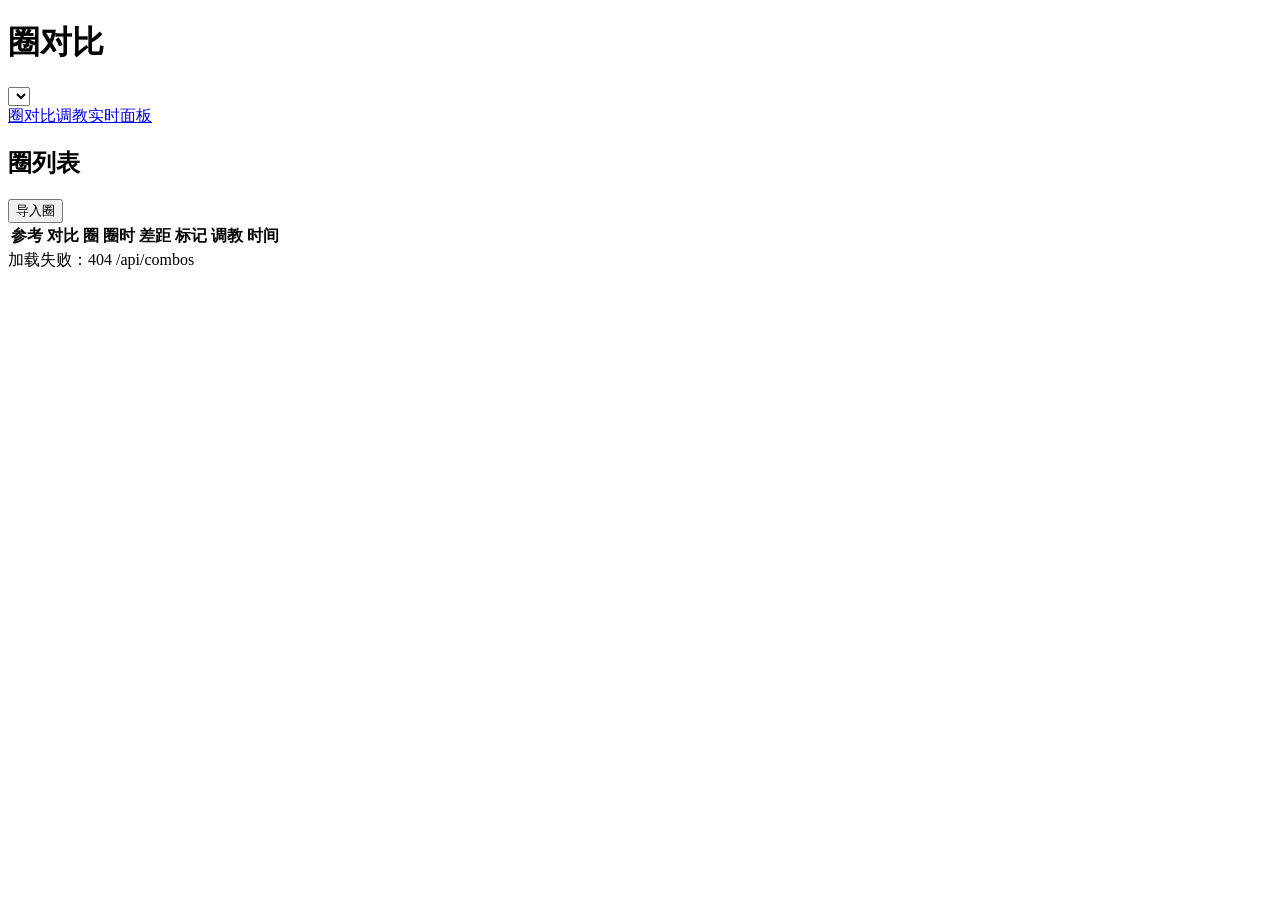
==== commit 0f308293: "Link laps to setups and show setup differences in the comparison - setups/linking.py: a session's se" ====
--- a/web/index.html
+++ b/web/index.html
@@ -21,6 +21,19 @@
 .chart-title .hint { white-space: nowrap; }
 .u-select { background: var(--hover); }
 .uplot { font-family: inherit; }
+.setup-btn { border: none; background: none; padding: 0; min-height: 0; color: var(--text); text-decoration: underline dotted;
+             text-underline-offset: 3px; max-width: 220px; overflow: hidden; text-overflow: ellipsis; white-space: nowrap; }
+.setup-btn.none { color: var(--muted); }
+dialog { border: 1px solid var(--border); border-radius: 10px; background: var(--surface); color: var(--text);
+         padding: 0; width: min(520px, calc(100vw - 32px)); }
+dialog::backdrop { background: rgba(0, 0, 0, 0.35); }
+.dlg { padding: 16px; display: grid; gap: 10px; }
+.dlg h2 { font-size: 15px; margin: 0; }
+.dlg p { margin: 0; }
+.dlg select { width: 100%; }
+.row-end { display: flex; justify-content: flex-end; gap: 8px; }
+td.val { text-align: right; }
+td.group { font-weight: 600; color: var(--text-2); font-size: 12px; padding-top: 12px; }
 /* ---- corners */
 #corners-card .table-wrap { max-height: none; }
 #corners tr { cursor: pointer; }
@@ -59,6 +72,7 @@
           <th class="num">圈时</th>
           <th class="num">差距</th>
           <th>标记</th>
+          <th title="这一圈用的哪套调教；“猜”= 按时间自动猜的，点一下可以改">调教</th>
           <th>时间</th>
           <th></th>
         </tr></thead>
@@ -101,7 +115,29 @@
     </div>
     <div class="empty" id="corners-empty" hidden>参考圈的速度曲线里没有找到明显减速的弯。</div>
   </section>
+
+  <section class="card" id="setupdiff-card" hidden>
+    <div class="card-head">
+      <h2>调教差异</h2>
+      <span class="hint" id="setupdiff-hint"></span>
+    </div>
+    <div class="table-wrap" style="max-height: 420px">
+      <table><tbody id="setupdiff"></tbody></table>
+    </div>
+  </section>
 </main>
+
+<dialog id="setup-dlg">
+  <form method="dialog" class="dlg">
+    <h2 id="setup-dlg-title">这一圈用的哪套调教？</h2>
+    <p class="hint">改的是同一次上赛道的所有圈。“自动”= 取会话开始前最后修改的那套。</p>
+    <select id="setup-dlg-select" aria-label="选择调教"></select>
+    <div class="row-end">
+      <button value="cancel">取消</button>
+      <button value="ok" id="setup-dlg-ok">保存</button>
+    </div>
+  </form>
+</dialog>
 
 <script src="/vendor/uPlot.iife.min.js"></script>
 <script>
@@ -125,6 +161,9 @@
 function fmtDelta(s) {
   if (s == null || Number.isNaN(s)) return "–";
   return (s > 0 ? "+" : s < 0 ? "−" : "±") + Math.abs(s).toFixed(3) + " s";
+}
+function esc(s) {
+  return String(s ?? "").replace(/[&<>"']/g, (c) => ({ "&": "&amp;", "<": "&lt;", ">": "&gt;", '"': "&quot;", "'": "&#39;" }[c]));
 }
 function fmtDate(iso) {
   const d = new Date(iso);
@@ -241,6 +280,7 @@
       <td class="num ${lap.id === state.bestId ? "best" : ""}">${fmtLap(lap.lap_time_ms)}</td>
       <td class="num">${best && lap.is_clean ? fmtGap(lap.lap_time_ms - best.lap_time_ms) : ""}</td>
       <td>${flags.map(([t, bad]) => `<span class="chip${bad ? " bad" : ""}">${t}</span>`).join("")}</td>
+      <td>${setupCell(lap)}</td>
       <td>${fmtDate(lap.recorded_at)}</td>
       <td><button class="del exp" title="导出这一圈（.lap.gz，发给别人对比）" aria-label="导出第 ${lap.lap_number} 圈">⤓</button><button class="del" title="删除这一圈" aria-label="删除第 ${lap.lap_number} 圈">✕</button></td>`;
     const [refIn, cmpIn] = tr.querySelectorAll("input");
@@ -248,6 +288,7 @@
     cmpIn.onchange = () => { state.cmp = lap.id; renderLaps(); loadCompare(); };
     tr.querySelector(".del:not(.exp)").onclick = () => deleteLap(lap);
     tr.querySelector(".exp").onclick = () => exportLap(lap);
+    tr.querySelector(".setup-btn").onclick = () => chooseSetup(lap);
     tbody.append(tr);
   }
 }
@@ -315,6 +356,7 @@
   if (!state.ref || !state.cmp) {
     $("charts-card").hidden = true;
     $("corners-card").hidden = true;
+    $("setupdiff-card").hidden = true;
     destroyPlots();
     return;
   }
@@ -328,6 +370,93 @@
   renderLegend();
   buildPlots();
   renderCorners();
+  renderSetupDiff();
+}
+
+// ------------------------------------------------------------------ 圈 ↔ 调教
+function setupCell(lap) {
+  const s = lap.setup;
+  if (lap.is_imported && !s) return `<span class="hint">—</span>`;
+  if (!s || s.version_id == null) {
+    return `<button class="setup-btn none" title="${s ? "已标记为没有 / 不记得" : "没有猜到，点一下选"}">${s ? "无" : "选择…"}</button>`;
+  }
+  const tag = s.source === "auto" ? ' <span class="chip" title="按时间自动猜的，点名字可以改">猜</span>' : "";
+  return `<button class="setup-btn" title="${esc(s.name)}（${esc(s.track)}）">${esc(s.name)}</button>${tag}`;
+}
+
+async function chooseSetup(lap) {
+  const c = state.combo;
+  const q = new URLSearchParams({ game: c.game, car: c.car, track: c.track });
+  const choices = await getJSON("/api/setup_choices?" + q);
+  const sel = $("setup-dlg-select");
+  const cur = lap.setup;
+  sel.innerHTML = `<option value="auto">自动猜测</option><option value="none">没有 / 不记得</option>`;
+  for (const [label, items] of [["这条赛道", choices.filter((x) => x.track_match)], ["其他赛道", choices.filter((x) => !x.track_match)]]) {
+    if (!items.length) continue;
+    const g = document.createElement("optgroup");
+    g.label = label;
+    for (const x of items) {
+      const o = document.createElement("option");
+      o.value = String(x.version_id);
+      o.textContent = `${x.name}（${x.track} · ${fmtDate(x.file_mtime)}）`;
+      g.append(o);
+    }
+    sel.append(g);
+  }
+  sel.value = !cur ? "auto" : cur.source === "auto" ? "auto" : cur.version_id == null ? "none" : String(cur.version_id);
+  if (!choices.length) $("setup-dlg-title").textContent = "调教库里没有这辆车的调教";
+  else $("setup-dlg-title").textContent = "这一圈用的哪套调教？";
+  const dlg = $("setup-dlg");
+  dlg.returnValue = "";
+  dlg.showModal();
+  await new Promise((r) => dlg.addEventListener("close", r, { once: true }));
+  if (dlg.returnValue !== "ok") return;
+  const v = sel.value;
+  const body = v === "auto" ? { auto: true } : { version_id: v === "none" ? null : Number(v) };
+  const r = await fetch(`/api/sessions/${encodeURIComponent(lap.session_uid)}/setup`, {
+    method: "PUT", headers: { "Content-Type": "application/json" }, body: JSON.stringify(body) });
+  if (!r.ok) { alert("保存失败：" + r.status); return; }
+  await refreshLaps();
+}
+
+// 重新拉圈列表（保留当前的参考 / 对比选择）
+async function refreshLaps() {
+  const c = state.combo;
+  const r = await getJSON("/api/laps?" + new URLSearchParams({ game: c.game, track: c.track, car: c.car }));
+  state.laps = r.laps;
+  state.bestId = r.best_lap_id;
+  renderLaps();
+  renderSetupDiff();
+}
+
+async function renderSetupDiff() {
+  const card = $("setupdiff-card"), body = $("setupdiff"), hint = $("setupdiff-hint");
+  const ref = state.laps.find((l) => l.id === state.ref), cmp = state.laps.find((l) => l.id === state.cmp);
+  const a = ref?.setup?.version_id, b = cmp?.setup?.version_id;
+  if (a == null || b == null) { card.hidden = true; return; }
+  card.hidden = false;
+  body.innerHTML = "";
+  const guessed = [ref, cmp].some((l) => l.setup.source === "auto") ? "（含自动猜测，可在圈列表里改）" : "";
+  if (a === b) {
+    hint.textContent = `两圈用的是同一套调教：${ref.setup.name}${guessed}`;
+    return;
+  }
+  hint.textContent = `参考：${ref.setup.name} → 对比：${cmp.setup.name}${guessed}`;
+  let d;
+  try { d = await getJSON(`/api/setups/diff?a=${a}&b=${b}`); } catch (e) {
+    hint.textContent += "（调教库没有启用，看不到差异）";
+    return;
+  }
+  if (state.ref !== ref.id || state.cmp !== cmp.id) return;
+  if (!d.changes.length) { hint.textContent += " · 两套调教的设置完全一样"; return; }
+  body.insertAdjacentHTML("beforeend", `<tr><th>项目</th><th class="num"><span class="ref-key"></span>参考</th><th></th><th><span class="cmp-key"></span>对比</th><th class="num">变化</th></tr>`);
+  let group = null;
+  for (const c of d.changes) {
+    if (c.group !== group) { group = c.group; body.insertAdjacentHTML("beforeend", `<tr><td class="group" colspan="5">${esc(group)}</td></tr>`); }
+    const clicks = c.clicks && !["策略", "其他"].includes(c.group) ? `${c.clicks > 0 ? "+" : "−"}${Math.abs(c.clicks)} 格` : "";
+    body.insertAdjacentHTML("beforeend", `<tr><td>${esc(c.label)}</td><td class="val">${esc(c.a ? c.a.display : "（无）")}</td>
+      <td class="hint">→</td><td>${esc(c.b ? c.b.display : "（无）")}</td><td class="num">${clicks}</td></tr>`);
+  }
 }
 
 function renderLegend() {
